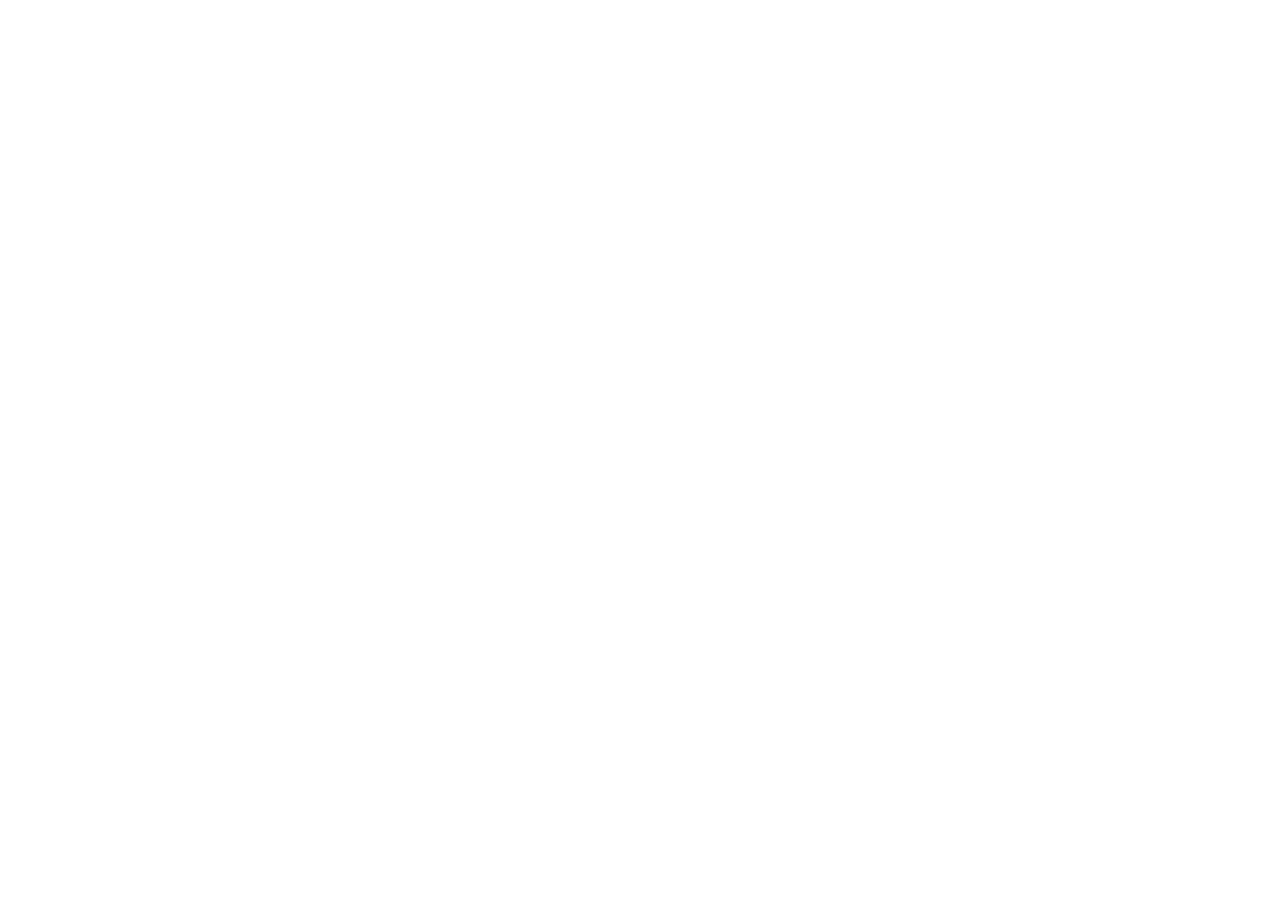
==== index.html @ fbd67e44 "main files created" ====
<!DOCTYPE html>
<html lang="en">
  <head>
    <meta charset="UTF-8" />
    <meta http-equiv="X-UA-Compatible" content="IE=edge" />
    <meta name="viewport" content="width=device-width, initial-scale=1.0" />
    <title>Document</title>
    <link
      href="https://cdn.jsdelivr.net/npm/bootstrap@5.3.0-alpha3/dist/css/bootstrap.min.css"
      rel="stylesheet"
      integrity="sha384-KK94CHFLLe+nY2dmCWGMq91rCGa5gtU4mk92HdvYe+M/SXH301p5ILy+dN9+nJOZ"
      crossorigin="anonymous"
    />
    <link rel="stylesheet" href="src/style.css" />
  </head>
  <body></body>
  <script
    src="https://cdn.jsdelivr.net/npm/bootstrap@5.3.0-alpha3/dist/js/bootstrap.bundle.min.js"
    integrity="sha384-ENjdO4Dr2bkBIFxQpeoTz1HIcje39Wm4jDKdf19U8gI4ddQ3GYNS7NTKfAdVQSZe"
    crossorigin="anonymous"
  ></script>
</html>
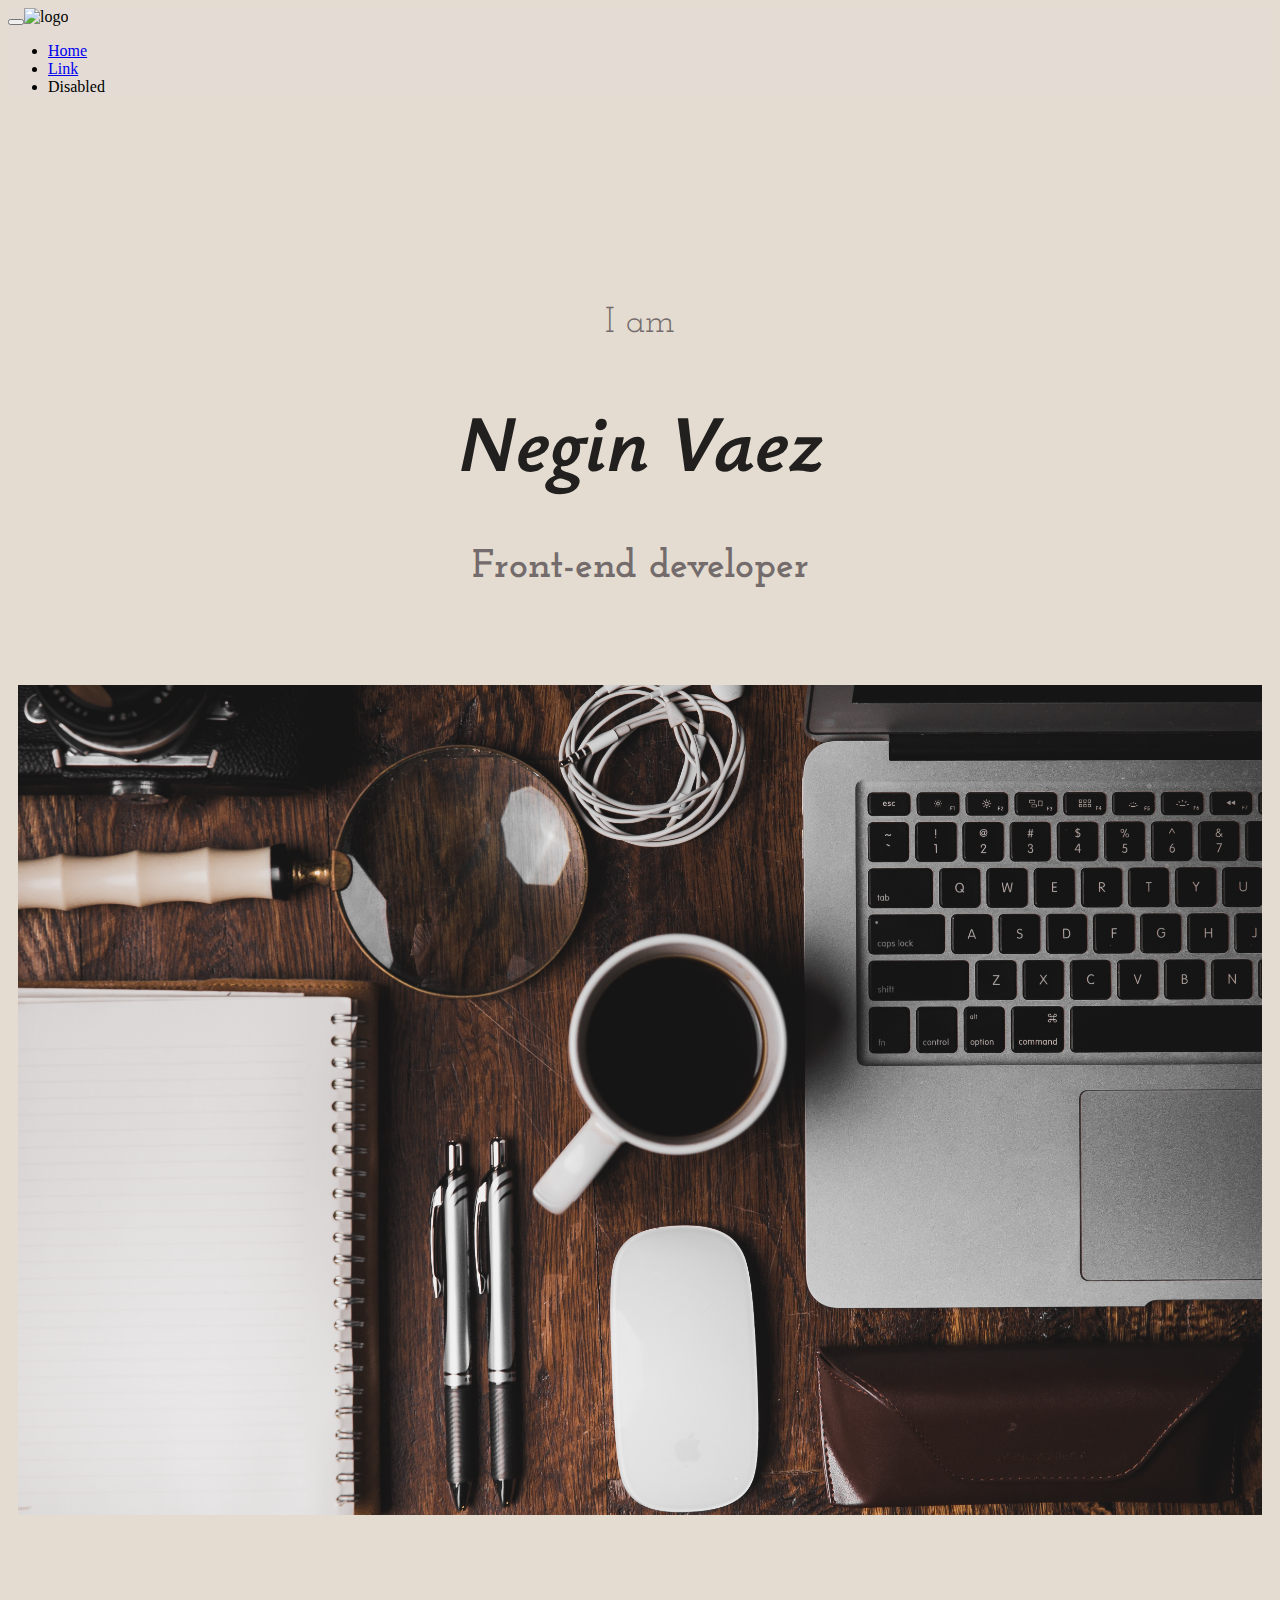
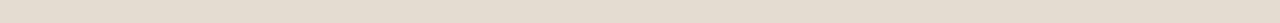
==== commit bb2b2254: "home page top (hero) designed" ====
--- a/index.html
+++ b/index.html
@@ -11,9 +11,68 @@
       integrity="sha384-KK94CHFLLe+nY2dmCWGMq91rCGa5gtU4mk92HdvYe+M/SXH301p5ILy+dN9+nJOZ"
       crossorigin="anonymous"
     />
+    <link rel="preconnect" href="https://fonts.googleapis.com" />
+    <link rel="preconnect" href="https://fonts.gstatic.com" crossorigin />
+    <link
+      href="https://fonts.googleapis.com/css2?family=Josefin+Slab&family=Ysabeau:ital@0;1&display=swap"
+      rel="stylesheet"
+    />
     <link rel="stylesheet" href="src/style.css" />
   </head>
-  <body></body>
+  <body>
+    <nav class="navbar navbar-expand-lg" style="background-color: #e4dcd4">
+      <div class="container-fluid">
+        <button
+          class="navbar-toggler"
+          type="button"
+          data-bs-toggle="collapse"
+          data-bs-target="#navbarTogglerDemo01"
+          aria-controls="navbarTogglerDemo01"
+          aria-expanded="false"
+          aria-label="Toggle navigation"
+        >
+          <span class="navbar-toggler-icon"></span></button
+        ><img
+          src="/media/3-1.png"
+          alt="logo"
+          class="navbar-brand"
+          width="250"
+        />
+        <div
+          class="collapse navbar-collapse justify-content-end"
+          id="navbarTogglerDemo01"
+        >
+          <ul class="navbar-nav mb-2 mb-lg-0">
+            <li class="nav-item">
+              <a class="nav-link active" aria-current="page" href="#">Home</a>
+            </li>
+            <li class="nav-item">
+              <a class="nav-link" href="#">Link</a>
+            </li>
+            <li class="nav-item">
+              <a class="nav-link disabled">Disabled</a>
+            </li>
+          </ul>
+        </div>
+      </div>
+    </nav>
+    <div class="container hemepage-top">
+      <div class="row">
+        <div class="col-md-6 hero">
+          <p>I am</p>
+          <h1>Negin Vaez</h1>
+          <h2>Front-end developer</h2>
+        </div>
+        <div class="col-md-6 hero-img">
+          <img
+            src="/media/hero img.jpg"
+            alt=""
+            width="100%"
+          />
+        </div>
+      </div>
+    </div>
+  </body>
   <script
     src="https://cdn.jsdelivr.net/npm/bootstrap@5.3.0-alpha3/dist/js/bootstrap.bundle.min.js"
     integrity="sha384-ENjdO4Dr2bkBIFxQpeoTz1HIcje39Wm4jDKdf19U8gI4ddQ3GYNS7NTKfAdVQSZe"
--- a/src/style.css
+++ b/src/style.css
@@ -0,0 +1,43 @@
+:root {
+  --main-title-font: "Ysabeau", sans-serif;
+  --main-text-font: "Josefin Slab", serif;
+  --background-color: #e4dcd1;
+  --main-title-color: #21201F;
+  --main-text-color: #746c6c;
+  --third-color: #74746c;
+}
+body {
+  background-color: var(--background-color);
+}
+.hemepage-top p {
+  font-family: var(--main-text-font);
+  color: var(--main-text-color);
+  font-size: 36px;
+  text-align: center;
+  line-height: 20px;
+}
+
+.hemepage-top h1 {
+  font-family: var(--main-title-font);
+  color: var(--main-title-color);
+  font-style: italic;
+  font-size: 80px;
+  text-align: center;
+}
+.hemepage-top h2 {
+  font-family: var(--main-text-font);
+  color: var(--main-text-color);
+  font-size: 40px;
+  text-align: center;
+}
+.hemepage-top {
+  padding: 100px 10px;
+
+}
+.hero{
+    padding: 65px 10px;
+}
+.hero-img {
+  display: flex;
+  justify-content: center;
+}
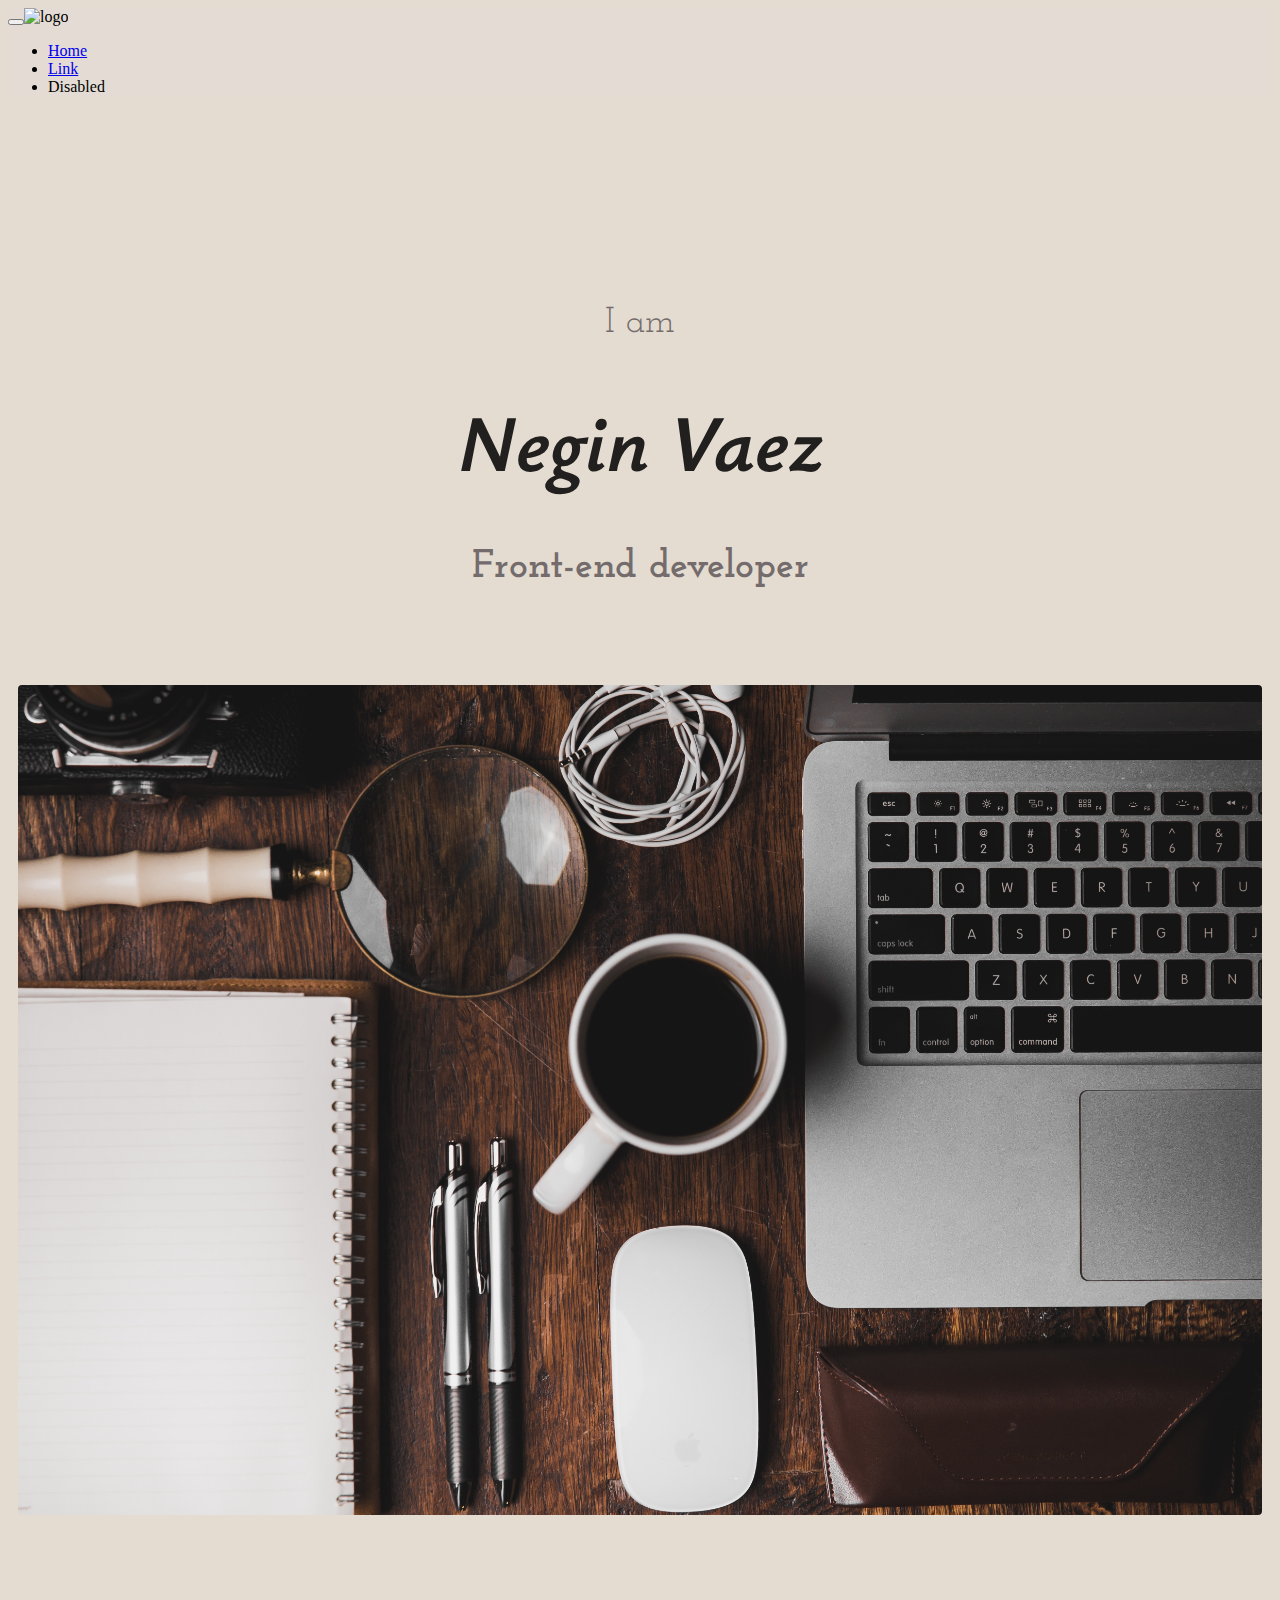
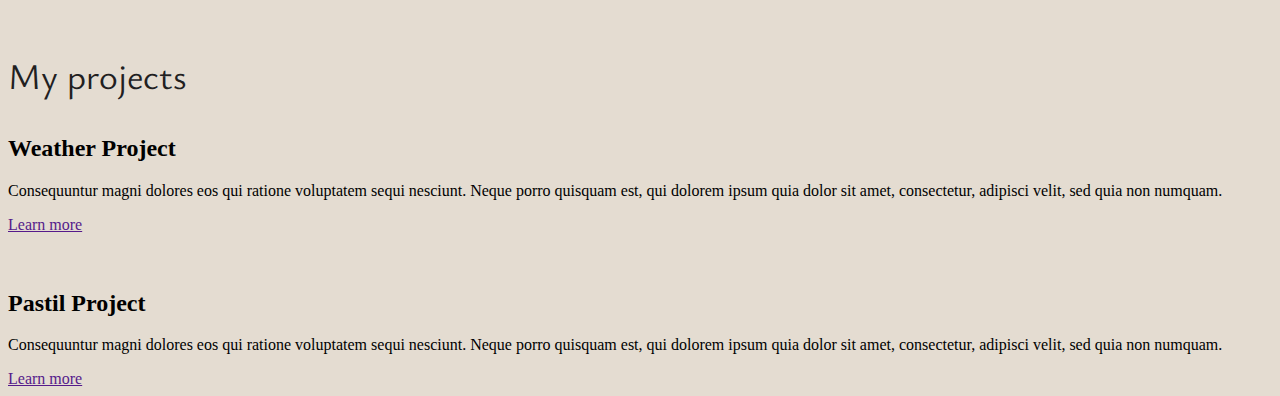
==== commit c2f03e10: "Update index.html" ====
--- a/index.html
+++ b/index.html
@@ -58,17 +58,76 @@
     </nav>
     <div class="container hemepage-top">
       <div class="row">
-        <div class="col-md-6 hero">
+        <div class="col hero">
           <p>I am</p>
           <h1>Negin Vaez</h1>
           <h2>Front-end developer</h2>
         </div>
-        <div class="col-md-6 hero-img">
+        <div class="col hero-img d-none d-lg-block">
           <img
             src="/media/hero img.jpg"
+            style="border-radius: 4px"
             alt=""
             width="100%"
           />
+        </div>
+      </div>
+    </div>
+    <div class="container">
+      <p
+        class="text-center mb-5"
+        style="
+          font-family: var(--main-title-font);
+          font-size: 36px;
+          color: var(--main-title-color);
+        "
+      >
+        My projects
+      </p>
+      <div class="row mb-5">
+        <div class="col">
+          <div class="projects">
+            <div class="project-description">
+              <h2 class="mb-4">Weather Project</h2>
+              <p class="mb-4">
+                Consequuntur magni dolores eos qui ratione voluptatem sequi
+                nesciunt. Neque porro quisquam est, qui dolorem ipsum quia dolor
+                sit amet, consectetur, adipisci velit, sed quia non numquam.
+              </p>
+              <a href="" class="btn btn-branding-outline mb-5">Learn more</a>
+            </div>
+          </div>
+        </div>
+        <div class="col d-none d-lg-block">
+          <img
+            src="/media/weather.png"
+            style="border-radius: 4px"
+            alt=""
+            width="100%"
+          />
+        </div>
+      </div>
+      <div class="row mb-5">
+        <div class="col d-none d-lg-block">
+          <img
+            src="/media/pastil.png"
+            style="border-radius: 4px"
+            alt=""
+            width="100%"
+          />
+        </div>
+        <div class="col">
+          <div class="projects">
+            <div class="project-description">
+              <h2 class="mb-4">Pastil Project</h2>
+              <p class="mb-4">
+                Consequuntur magni dolores eos qui ratione voluptatem sequi
+                nesciunt. Neque porro quisquam est, qui dolorem ipsum quia dolor
+                sit amet, consectetur, adipisci velit, sed quia non numquam.
+              </p>
+              <a href="" class="btn btn-branding-outline mb-5">Learn more</a>
+            </div>
+          </div>
         </div>
       </div>
     </div>
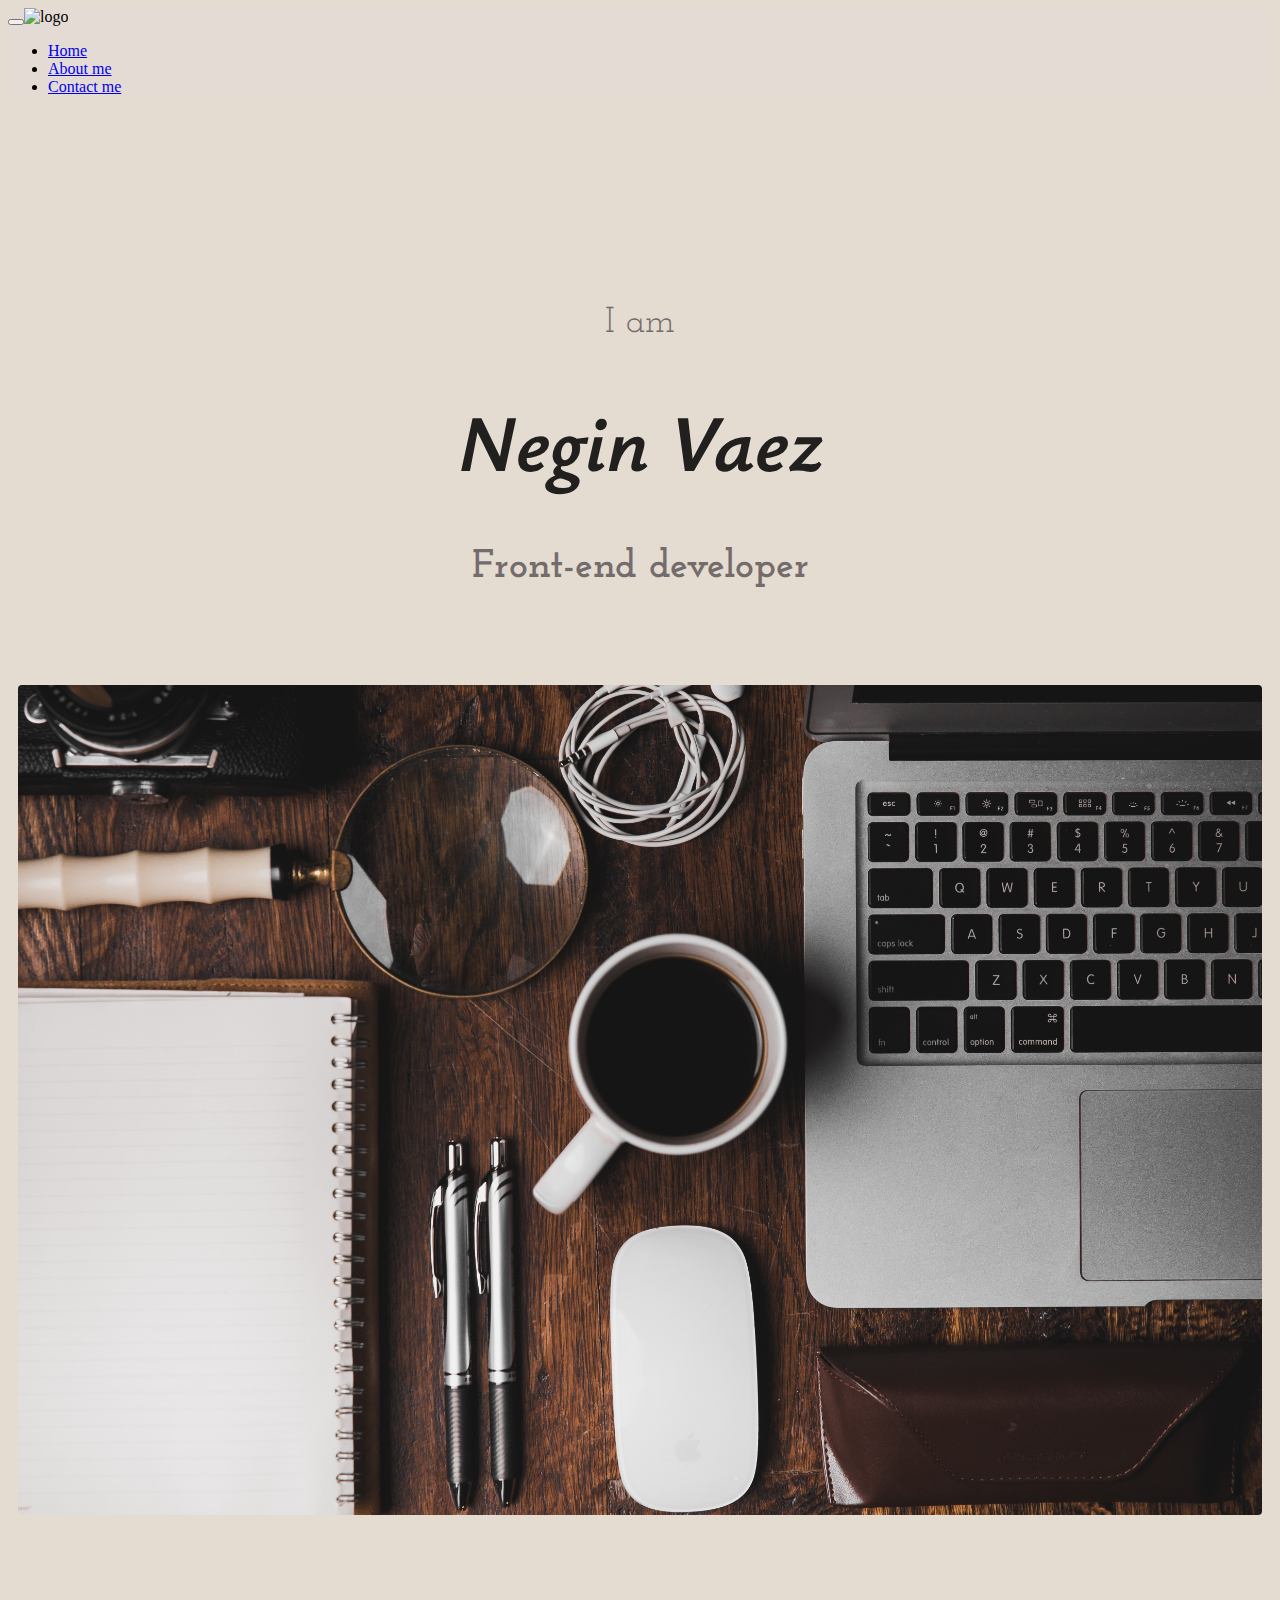
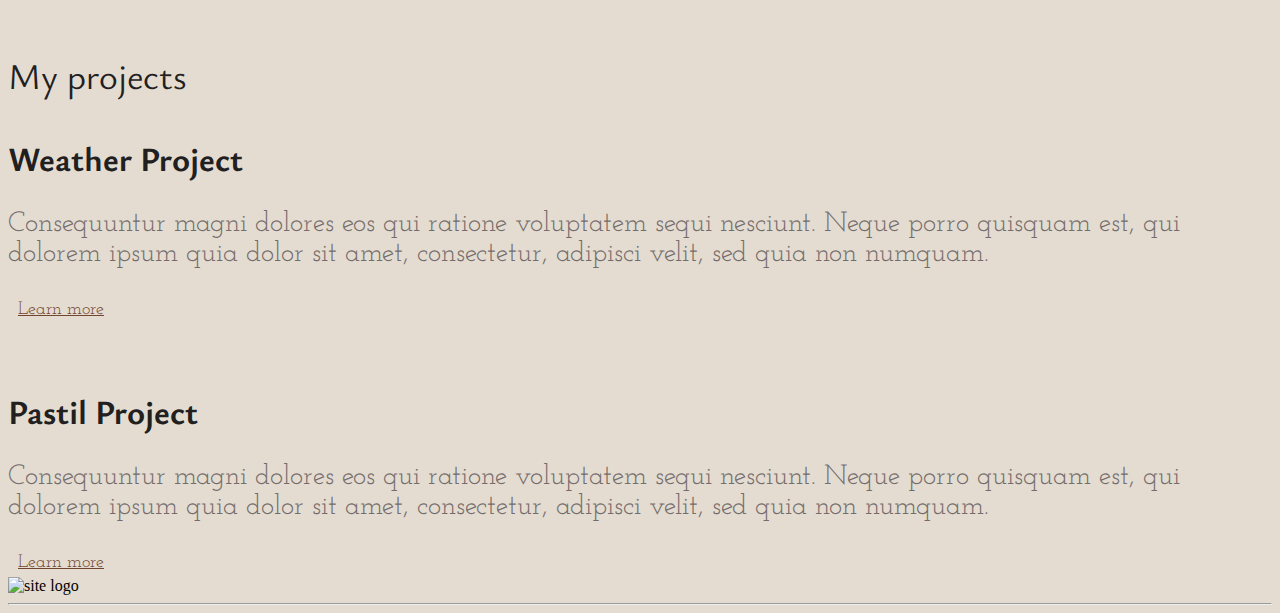
==== commit 29a87b87: "homepage contents completed" ====
--- a/index.html
+++ b/index.html
@@ -17,6 +17,10 @@
       href="https://fonts.googleapis.com/css2?family=Josefin+Slab&family=Ysabeau:ital@0;1&display=swap"
       rel="stylesheet"
     />
+    <script
+      src="https://kit.fontawesome.com/77f60f45f9.js"
+      crossorigin="anonymous"
+    ></script>
     <link rel="stylesheet" href="src/style.css" />
   </head>
   <body>
@@ -47,10 +51,10 @@
               <a class="nav-link active" aria-current="page" href="#">Home</a>
             </li>
             <li class="nav-item">
-              <a class="nav-link" href="#">Link</a>
+              <a class="nav-link" href="#">About me</a>
             </li>
             <li class="nav-item">
-              <a class="nav-link disabled">Disabled</a>
+              <a class="nav-link" href="#">Contact me</a>
             </li>
           </ul>
         </div>
@@ -131,6 +135,28 @@
         </div>
       </div>
     </div>
+    <div class="logo">
+      <img
+        src="/media/3-1.png"
+        alt="site logo"
+        width="200px"
+        class="mx-auto d-block mb-2"
+      />
+    </div>
+    <hr class="me-5 ms-5" />
+    <footer>
+      <div class="icons text-center mb-3">
+        <a href="https://www.instagram.com/negin_v_"
+          ><i class="fa-brands fa-instagram me-2" style="color: #21201f"></i
+        ></a>
+        <a href="https://t.me/neginvaez1"
+          ><i class="fa-brands fa-telegram me-2" style="color: #21201f"></i
+        ></a>
+        <a href="https://www.linkedin.com/in/negin-vaez/"
+          ><i class="fa-brands fa-linkedin" style="color: #21201f"></i
+        ></a>
+      </div>
+    </footer>
   </body>
   <script
     src="https://cdn.jsdelivr.net/npm/bootstrap@5.3.0-alpha3/dist/js/bootstrap.bundle.min.js"
--- a/src/style.css
+++ b/src/style.css
@@ -2,8 +2,9 @@
   --main-title-font: "Ysabeau", sans-serif;
   --main-text-font: "Josefin Slab", serif;
   --background-color: #e4dcd1;
-  --main-title-color: #21201F;
+  --main-title-color: #21201f;
   --main-text-color: #746c6c;
+  --second-color: #71452f;
   --third-color: #74746c;
 }
 body {
@@ -32,12 +33,50 @@
 }
 .hemepage-top {
   padding: 100px 10px;
-
 }
-.hero{
-    padding: 65px 10px;
+.hero {
+  padding: 65px 10px;
 }
 .hero-img {
   display: flex;
   justify-content: center;
 }
+
+.projects h2 {
+  font-size: 34px;
+  font-family: var(--main-title-font);
+  color: var(--main-title-color);
+}
+.projects p {
+  font-size: 28px;
+  font-family: var(--main-text-font);
+  line-height: 30px;
+   color: var(--main-text-color);
+}
+.btn-branding-outline {
+  color: var(--second-color);
+  border-color: var(--third-color);
+  border-radius: 4px;
+  font-size: 18px;
+  line-height: 27px;
+  padding: 5px 10px;
+  font-family: var(--main-text-font);
+}
+@media (max-width: 992px) {
+  .project-description {
+    padding: 0;
+    text-align: center;
+  }
+  .hero {
+    text-align: center;
+  }
+  .hero h1 {
+    font-size: 40px;
+  }
+  h2 {
+    font-size: 30px;
+  }
+  .projects p {
+    font-size: 20px;
+  }
+}
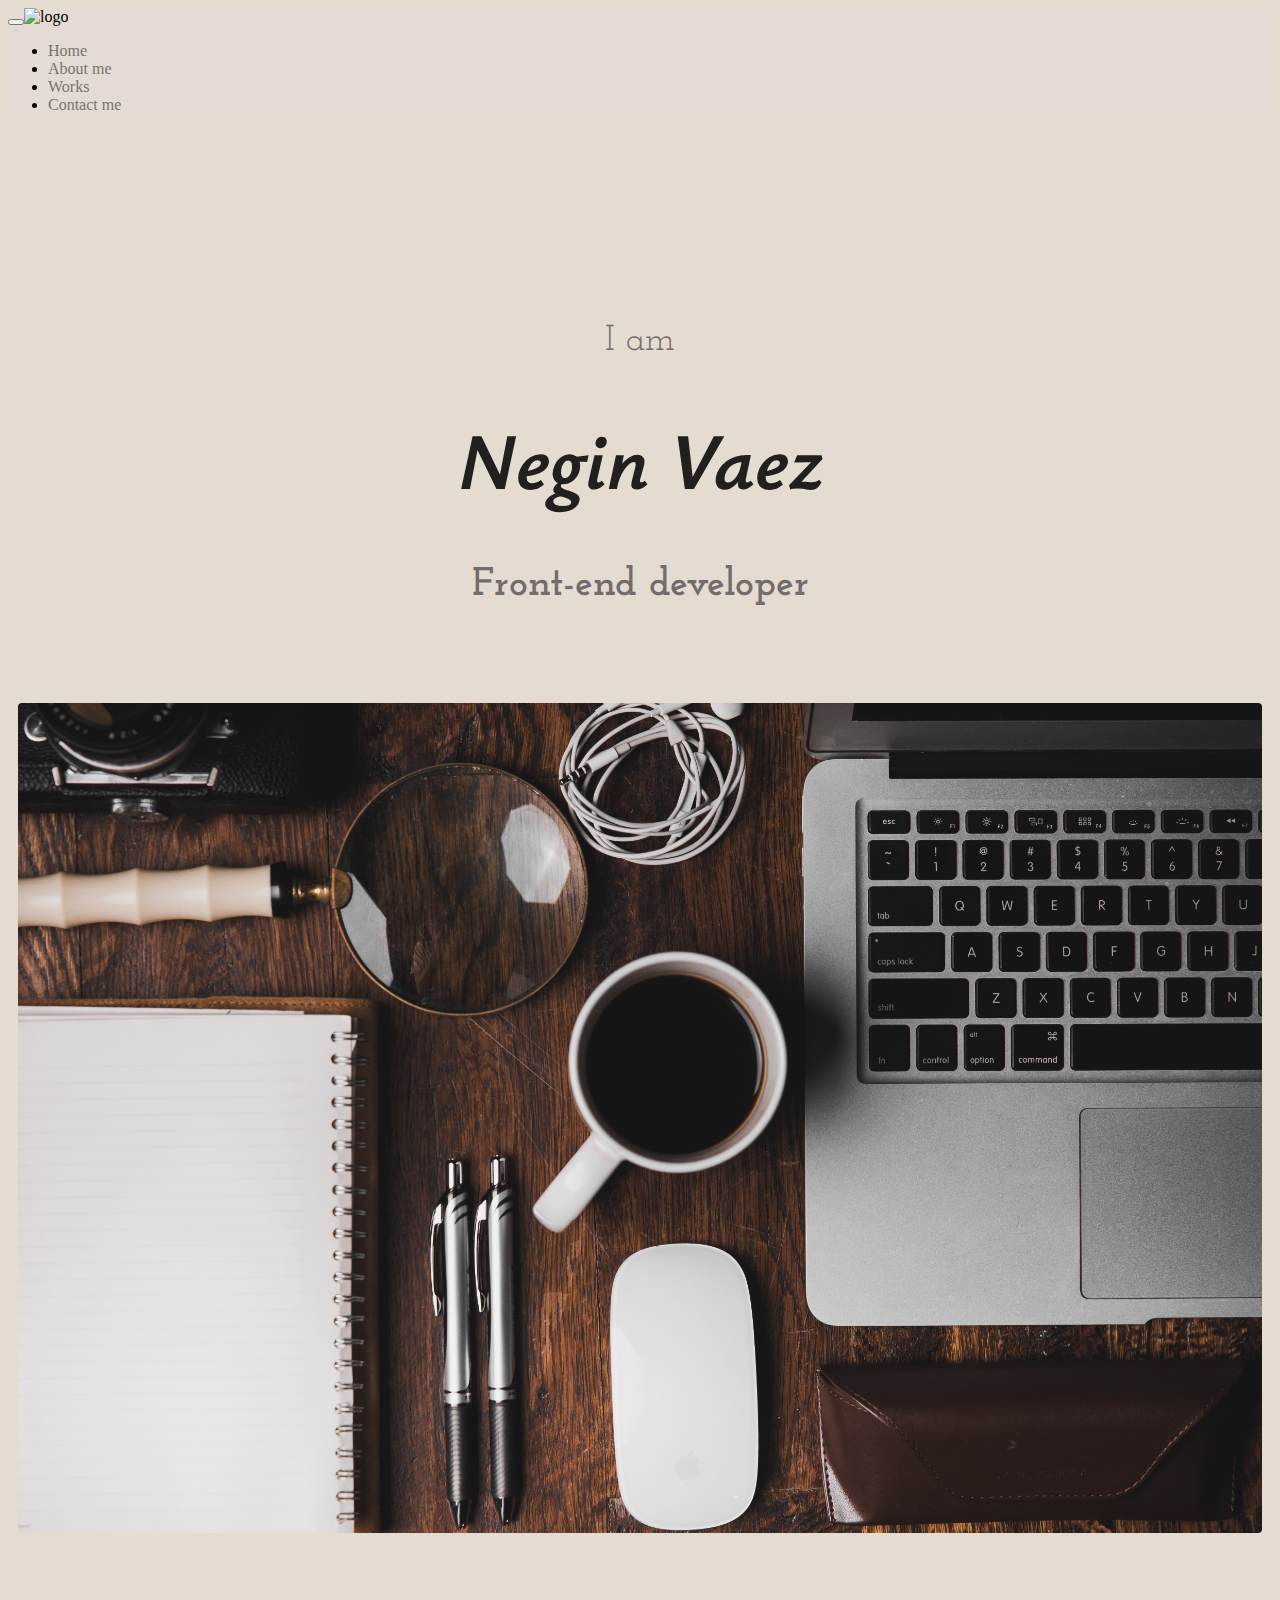
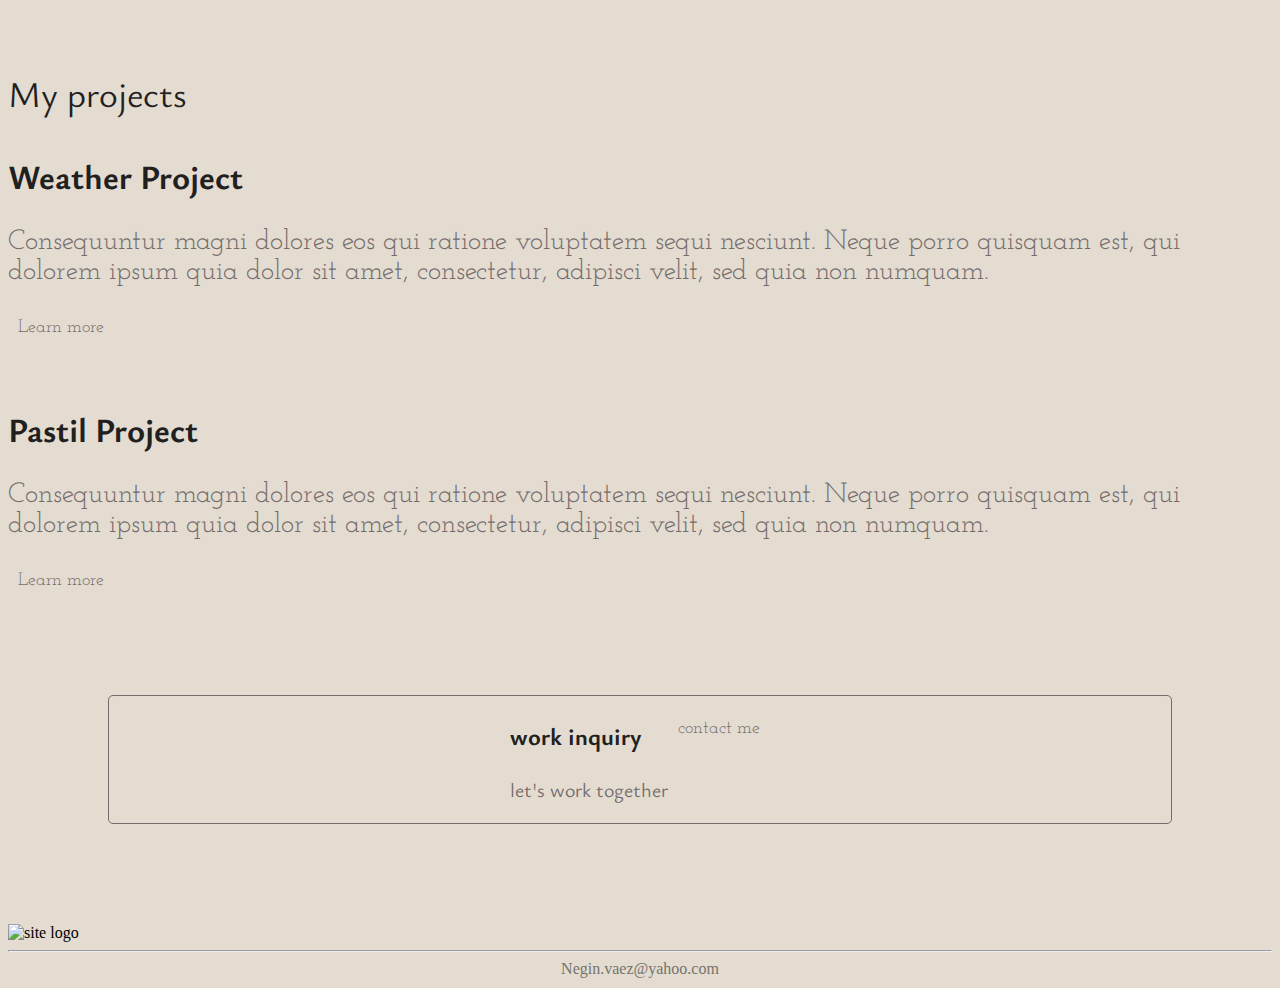
==== commit 9da34a8b: "footer" ====
--- a/index.html
+++ b/index.html
@@ -48,13 +48,16 @@
         >
           <ul class="navbar-nav mb-2 mb-lg-0">
             <li class="nav-item">
-              <a class="nav-link active" aria-current="page" href="#">Home</a>
+              <a class="nav-link active" aria-current="page" href="/">Home</a>
             </li>
             <li class="nav-item">
-              <a class="nav-link" href="#">About me</a>
+              <a class="nav-link" href="/about.html">About me</a>
             </li>
             <li class="nav-item">
-              <a class="nav-link" href="#">Contact me</a>
+              <a class="nav-link" href="/work.html">Works</a>
+            </li>
+            <li class="nav-item">
+              <a class="nav-link" href="/contact.html">Contact me</a>
             </li>
           </ul>
         </div>
@@ -77,7 +80,7 @@
         </div>
       </div>
     </div>
-    <div class="container">
+    <div class="container" id="projects">
       <p
         class="text-center mb-5"
         style="
@@ -135,6 +138,14 @@
         </div>
       </div>
     </div>
+
+    <div class="contact-box d-flex justify-content-between">
+      <div>
+        <h3>work inquiry</h3>
+        <p class="text-muted">let's work together</p>
+      </div>
+      <div class="button"><a href="" class="btn btn-branding-outline">contact me</a></div>
+    </div>
     <div class="logo">
       <img
         src="/media/3-1.png"
@@ -143,17 +154,27 @@
         class="mx-auto d-block mb-2"
       />
     </div>
+
     <hr class="me-5 ms-5" />
+
     <footer>
+      <div class="mail" class="d-flex justify-content-center">
+        <a href="mailto:Negin.vaez@yahoo.com" target="_blank"
+          >Negin.vaez@yahoo.com</a
+        >
+      </div>
       <div class="icons text-center mb-3">
-        <a href="https://www.instagram.com/negin_v_"
+        <a href="https://www.instagram.com/negin_v_" target="_blank"
           ><i class="fa-brands fa-instagram me-2" style="color: #21201f"></i
         ></a>
-        <a href="https://t.me/neginvaez1"
+        <a href="https://t.me/neginvaez1" target="_blank"
           ><i class="fa-brands fa-telegram me-2" style="color: #21201f"></i
         ></a>
-        <a href="https://www.linkedin.com/in/negin-vaez/"
-          ><i class="fa-brands fa-linkedin" style="color: #21201f"></i
+        <a href="https://www.linkedin.com/in/negin-vaez/" target="_blank"
+          ><i class="fa-brands fa-linkedin me-2" style="color: #21201f"></i
+        ></a>
+        <a href="https://github.com/NeginVaez/" target="_blank">
+          <i class="fa-brands fa-github" style="color: #21201f"></i
         ></a>
       </div>
     </footer>
--- a/src/style.css
+++ b/src/style.css
@@ -51,7 +51,7 @@
   font-size: 28px;
   font-family: var(--main-text-font);
   line-height: 30px;
-   color: var(--main-text-color);
+  color: var(--main-text-color);
 }
 .btn-branding-outline {
   color: var(--second-color);
@@ -61,6 +61,93 @@
   line-height: 27px;
   padding: 5px 10px;
   font-family: var(--main-text-font);
+}
+
+.about-top p {
+  font-family: var(--main-text-font);
+  color: var(--main-text-color);
+  font-size: 20px;
+  text-align: left;
+  line-height: 30px;
+}
+.about-top h1 {
+  font-family: var(--main-title-font);
+  color: var(--main-title-color);
+  font-style: italic;
+  font-size: 60px;
+  text-align: left;
+}
+.about-top h2 {
+  font-family: var(--main-text-font);
+  color: var(--main-text-color);
+  font-size: 40px;
+  text-align: left;
+}
+
+.about-img {
+  display: flex;
+  justify-content: center;
+}
+.work h1,
+.contact h1 {
+  font-family: var(--main-title-font);
+  color: var(--main-title-color);
+  font-style: italic;
+  font-size: 40px;
+  text-align: left;
+}
+.work h2,
+.contact h2,
+.contact-box h3 {
+  font-family: var(--main-title-font);
+  font-size: 24px;
+  color: var(--main-title-color);
+}
+.work p,
+.contact p,
+.contact-box p {
+  font-family: var(--main-title-font);
+  font-size: 20px;
+  color: var(--main-text-color);
+}
+a:link {
+  color: var(--third-color);
+  text-decoration: none;
+}
+a:visited {
+  color: var(--main-text-color);
+  text-decoration: none;
+}
+
+a:hover {
+  color: var(--main-title-color);
+  text-decoration: none;
+  transition: all 200ms ease-in-out;
+}
+a:active {
+  color: var(--second-color);
+  text-decoration: none;
+}
+footer .mail {
+  text-align: center;
+  margin-bottom: 10px;
+}
+footer .icons a:hover {
+  opacity: 70%;
+  transition: all 200ms ease-in-out;
+}
+.contact-box {
+  display: flex;
+  justify-content: center;
+  padding: 0px 100px;
+  border: solid 1px;
+  border-radius: 5px;
+  border-color: var(--main-text-color);
+  margin: 100px;
+}
+
+.contact-box .button {
+  margin-top: 20px;
 }
 @media (max-width: 992px) {
   .project-description {
@@ -79,4 +166,27 @@
   .projects p {
     font-size: 20px;
   }
+  .hemepage-top {
+    padding: 0px;
+  }
+  .navbar-brand {
+    width: 200px;
+    margin: 0;
+  }
+  .contact-box {
+    padding: 10px;
+    margin: 30px;
+    border: solid 1px;
+    border-radius: 5px;
+    border-color: var(--main-text-color);
+  }
+  .contact-box h3 {
+    font-size: 24px;
+  }
+  .btn {
+    font-size: 18px;
+  }
+  .contact-box 0 {
+    font-size: 18px;
+  }
 }
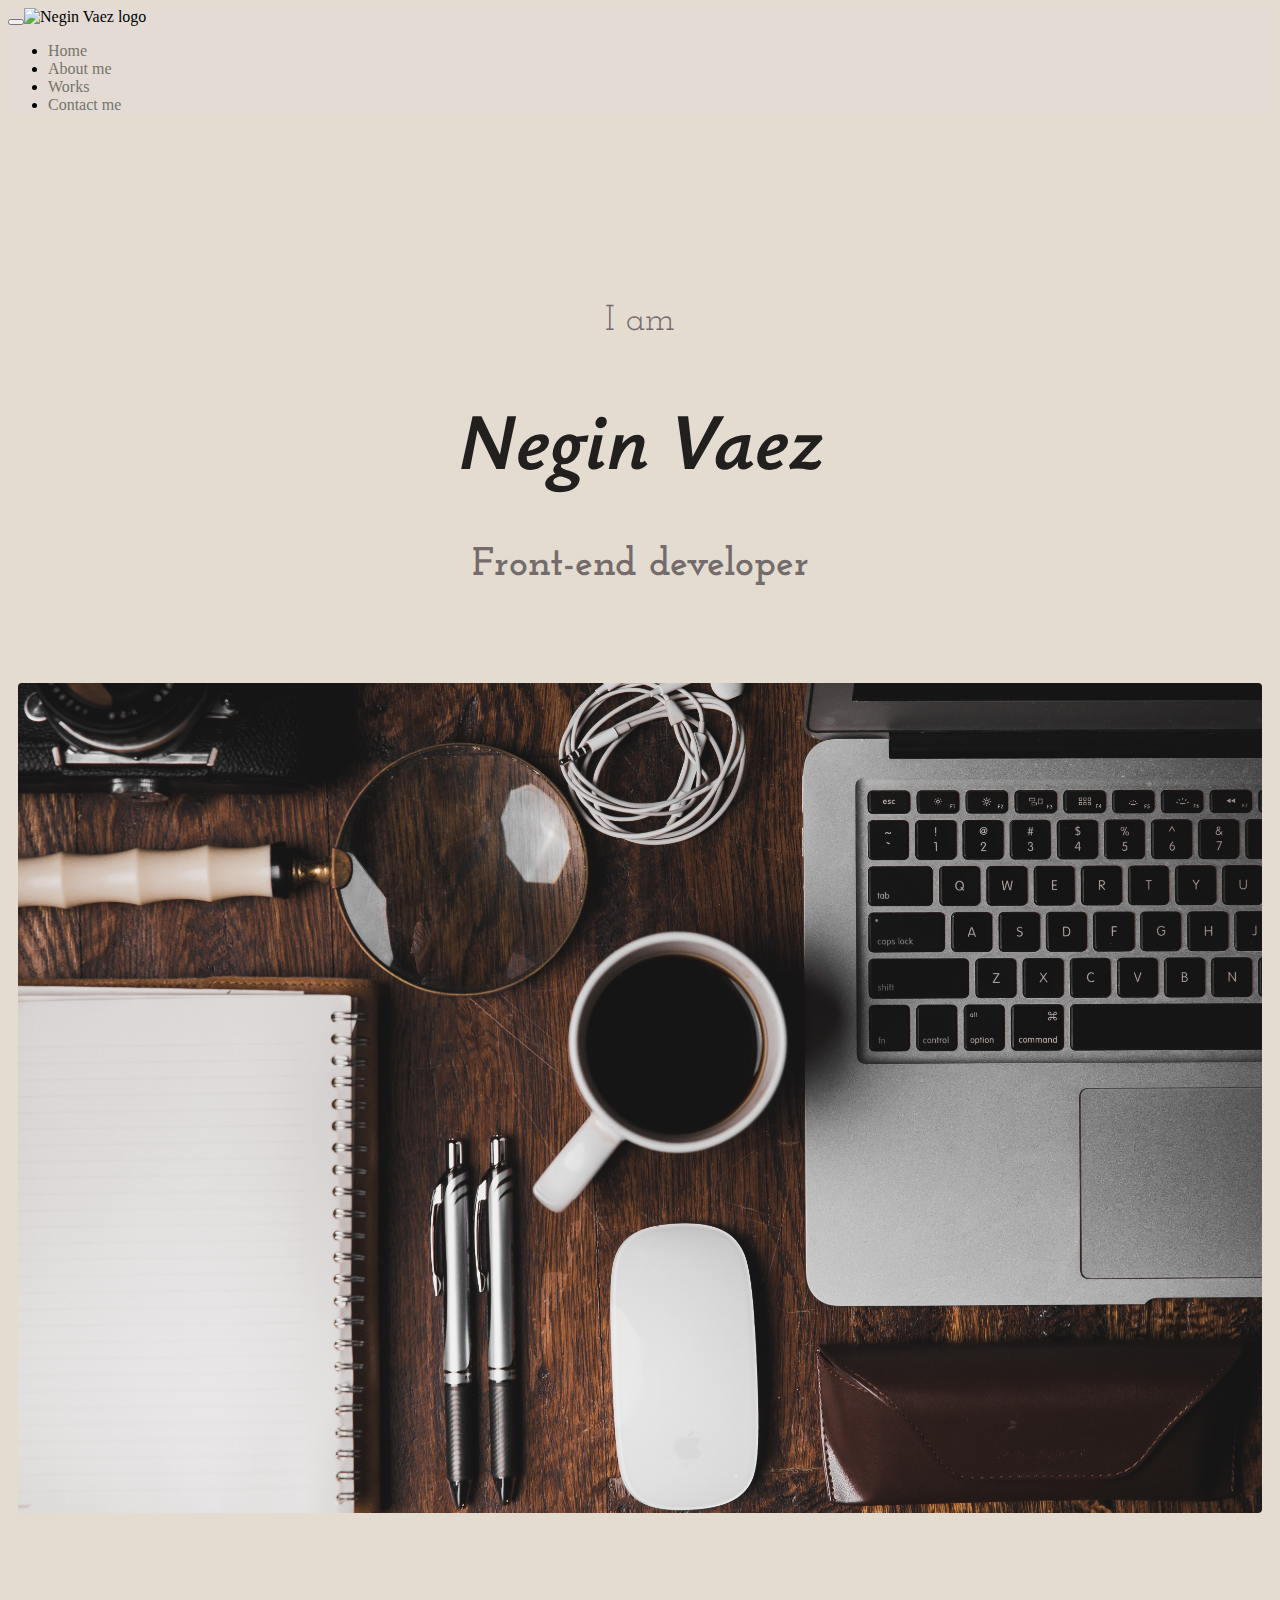
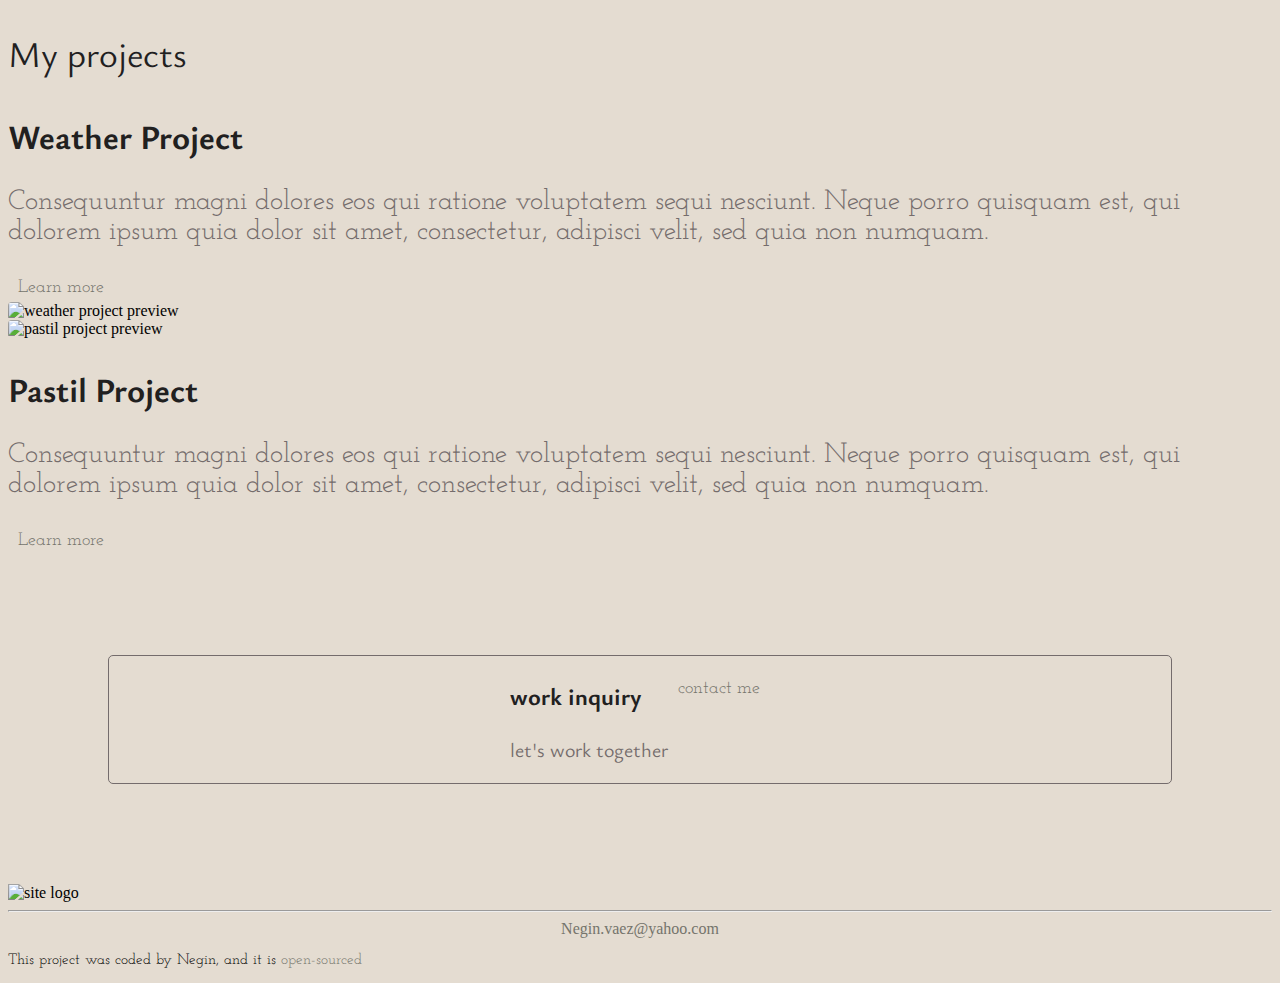
==== commit c654eb07: "SEO" ====
--- a/index.html
+++ b/index.html
@@ -4,7 +4,11 @@
     <meta charset="UTF-8" />
     <meta http-equiv="X-UA-Compatible" content="IE=edge" />
     <meta name="viewport" content="width=device-width, initial-scale=1.0" />
-    <title>Document</title>
+    <meta
+      name="description"
+      content="Negin Vaez is a front-end developer based in Iran"
+    />
+    <title>Negin Vaez</title>
     <link
       href="https://cdn.jsdelivr.net/npm/bootstrap@5.3.0-alpha3/dist/css/bootstrap.min.css"
       rel="stylesheet"
@@ -38,7 +42,7 @@
           <span class="navbar-toggler-icon"></span></button
         ><img
           src="/media/3-1.png"
-          alt="logo"
+          alt="Negin Vaez logo"
           class="navbar-brand"
           width="250"
         />
@@ -48,16 +52,28 @@
         >
           <ul class="navbar-nav mb-2 mb-lg-0">
             <li class="nav-item">
-              <a class="nav-link active" aria-current="page" href="/">Home</a>
-            </li>
-            <li class="nav-item">
-              <a class="nav-link" href="/about.html">About me</a>
-            </li>
-            <li class="nav-item">
-              <a class="nav-link" href="/work.html">Works</a>
-            </li>
-            <li class="nav-item">
-              <a class="nav-link" href="/contact.html">Contact me</a>
+              <a
+                class="nav-link active"
+                aria-current="page"
+                href="/"
+                title="homepage"
+                >Home</a
+              >
+            </li>
+            <li class="nav-item">
+              <a class="nav-link" href="/about.html" title="about Negin "
+                >About me</a
+              >
+            </li>
+            <li class="nav-item">
+              <a class="nav-link" href="/work.html" title="Negin's works"
+                >Works</a
+              >
+            </li>
+            <li class="nav-item">
+              <a class="nav-link" href="/contact.html" title="contact page"
+                >Contact me</a
+              >
             </li>
           </ul>
         </div>
@@ -74,7 +90,7 @@
           <img
             src="/media/hero img.jpg"
             style="border-radius: 4px"
-            alt=""
+            alt="hero image"
             width="100%"
           />
         </div>
@@ -101,7 +117,9 @@
                 nesciunt. Neque porro quisquam est, qui dolorem ipsum quia dolor
                 sit amet, consectetur, adipisci velit, sed quia non numquam.
               </p>
-              <a href="" class="btn btn-branding-outline mb-5">Learn more</a>
+              <a href="/work.html" class="btn btn-branding-outline mb-5"
+                >Learn more</a
+              >
             </div>
           </div>
         </div>
@@ -109,7 +127,7 @@
           <img
             src="/media/weather.png"
             style="border-radius: 4px"
-            alt=""
+            alt="weather project preview"
             width="100%"
           />
         </div>
@@ -119,7 +137,7 @@
           <img
             src="/media/pastil.png"
             style="border-radius: 4px"
-            alt=""
+            alt="pastil project preview "
             width="100%"
           />
         </div>
@@ -132,7 +150,9 @@
                 nesciunt. Neque porro quisquam est, qui dolorem ipsum quia dolor
                 sit amet, consectetur, adipisci velit, sed quia non numquam.
               </p>
-              <a href="" class="btn btn-branding-outline mb-5">Learn more</a>
+              <a href="/work.html" class="btn btn-branding-outline mb-5"
+                >Learn more</a
+              >
             </div>
           </div>
         </div>
@@ -144,7 +164,9 @@
         <h3>work inquiry</h3>
         <p class="text-muted">let's work together</p>
       </div>
-      <div class="button"><a href="" class="btn btn-branding-outline">contact me</a></div>
+      <div class="button">
+        <a href="/contact.html" class="btn btn-branding-outline">contact me</a>
+      </div>
     </div>
     <div class="logo">
       <img
@@ -164,19 +186,36 @@
         >
       </div>
       <div class="icons text-center mb-3">
-        <a href="https://www.instagram.com/negin_v_" target="_blank"
+        <a
+          href="https://www.instagram.com/negin_v_"
+          target="_blank"
+          title="instagram page"
           ><i class="fa-brands fa-instagram me-2" style="color: #21201f"></i
         ></a>
-        <a href="https://t.me/neginvaez1" target="_blank"
+        <a href="https://t.me/neginvaez1" target="_blank" title="telegram"
           ><i class="fa-brands fa-telegram me-2" style="color: #21201f"></i
         ></a>
-        <a href="https://www.linkedin.com/in/negin-vaez/" target="_blank"
+        <a
+          href="https://www.linkedin.com/in/negin-vaez/"
+          target="_blank"
+          title="linkedin profile"
           ><i class="fa-brands fa-linkedin me-2" style="color: #21201f"></i
         ></a>
-        <a href="https://github.com/NeginVaez/" target="_blank">
+        <a
+          href="https://github.com/NeginVaez/"
+          target="_blank"
+          title="github profile"
+        >
           <i class="fa-brands fa-github" style="color: #21201f"></i
         ></a>
       </div>
+      <p
+        class="text-center mt-4"
+        style="font-size: 15px; font-family: var(--main-text-font)"
+      >
+        This project was coded by Negin, and it is
+        <a href="https://github.com/NeginVaez/my-portfolio" target="_blank"> open-sourced</a>
+      </p>
     </footer>
   </body>
   <script
--- a/src/style.css
+++ b/src/style.css
@@ -32,7 +32,7 @@
   text-align: center;
 }
 .hemepage-top {
-  padding: 100px 10px;
+  padding: 80px 10px;
 }
 .hero {
   padding: 65px 10px;
@@ -186,7 +186,7 @@
   .btn {
     font-size: 18px;
   }
-  .contact-box 0 {
+  .contact-box p {
     font-size: 18px;
   }
 }
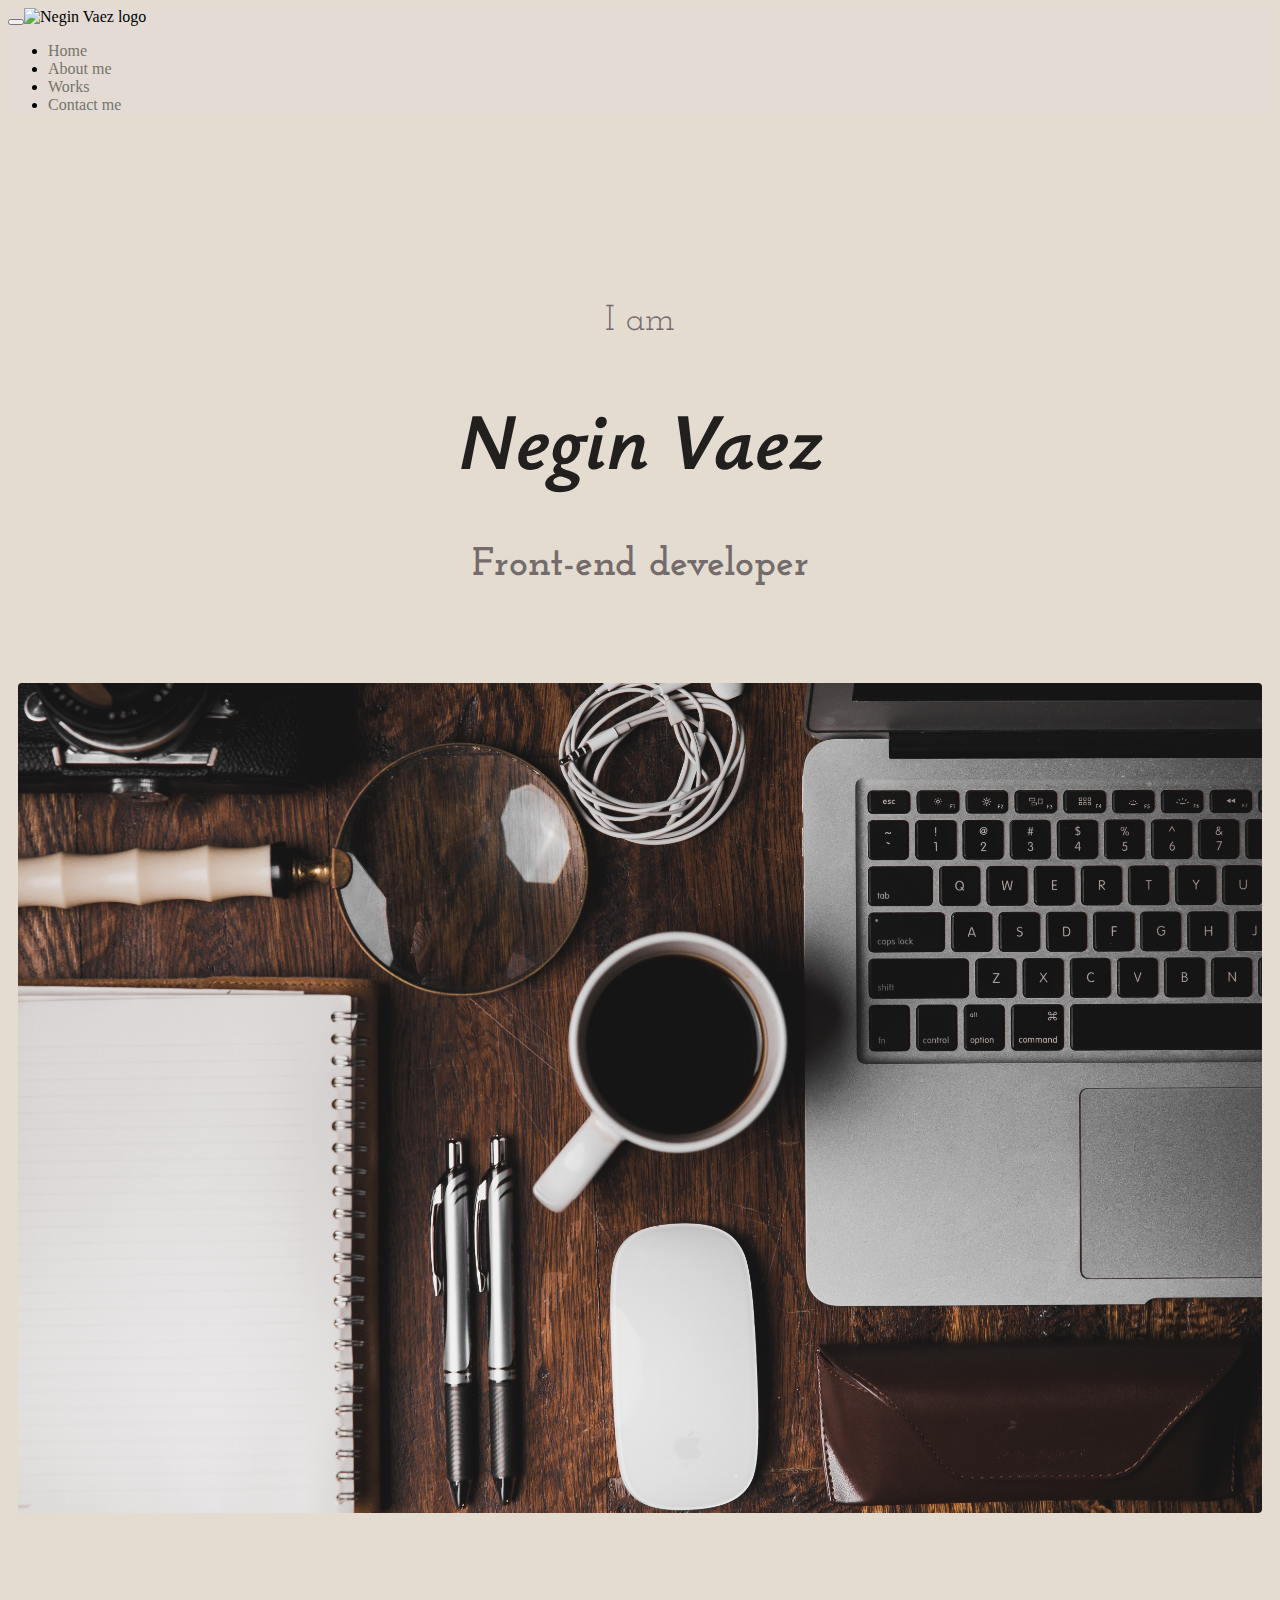
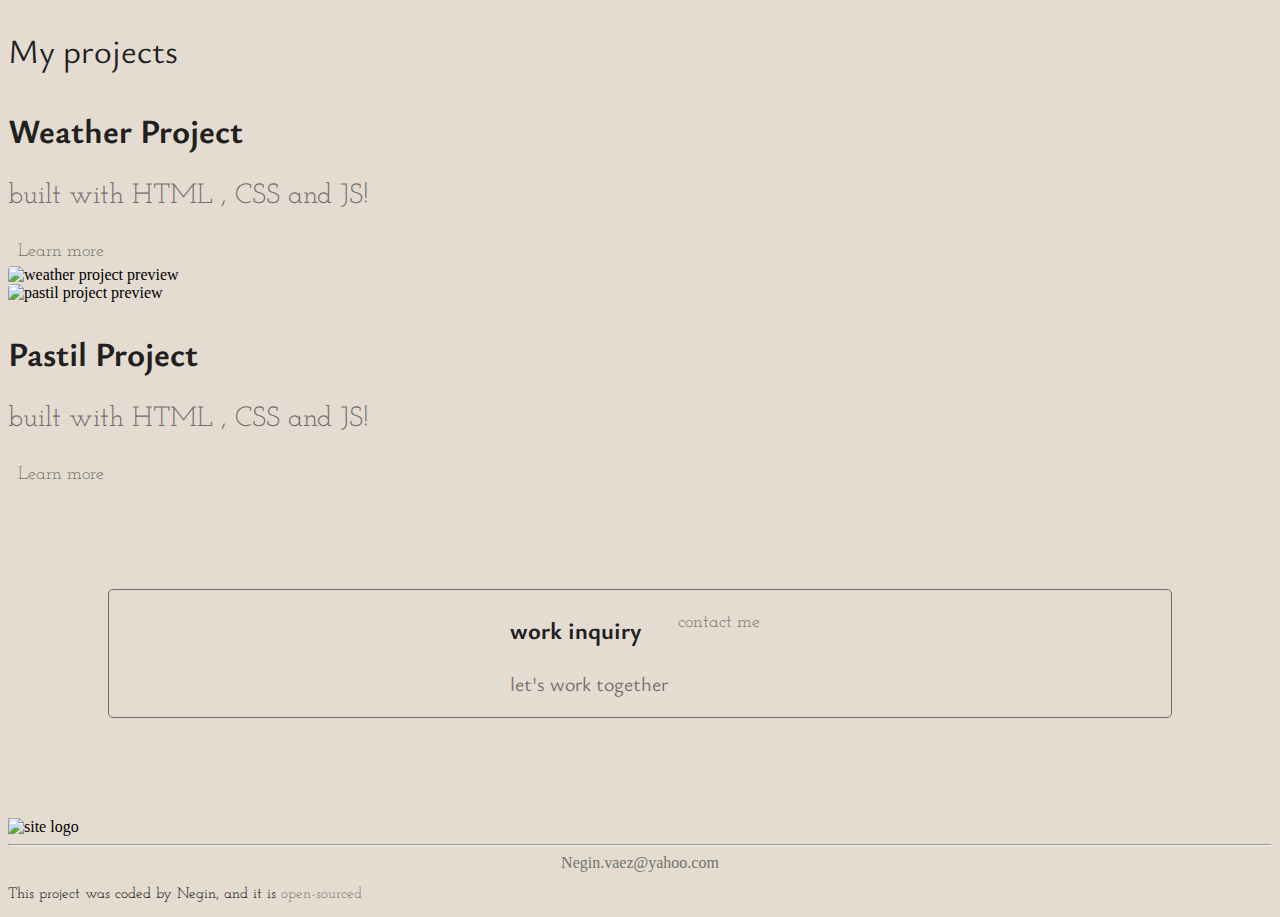
==== commit dad51afc: "responsive edits & horizontal scrollbar hidden" ====
--- a/index.html
+++ b/index.html
@@ -98,25 +98,21 @@
     </div>
     <div class="container" id="projects">
       <p
-        class="text-center mb-5"
+        class="text-center mb-5 mt-5 my-projects"
         style="
           font-family: var(--main-title-font);
-          font-size: 36px;
+
           color: var(--main-title-color);
         "
       >
         My projects
       </p>
-      <div class="row mb-5">
+      <div class="row mb-4">
         <div class="col">
           <div class="projects">
             <div class="project-description">
               <h2 class="mb-4">Weather Project</h2>
-              <p class="mb-4">
-                Consequuntur magni dolores eos qui ratione voluptatem sequi
-                nesciunt. Neque porro quisquam est, qui dolorem ipsum quia dolor
-                sit amet, consectetur, adipisci velit, sed quia non numquam.
-              </p>
+              <p class="mb-4">built with HTML , CSS and JS!</p>
               <a href="/work.html" class="btn btn-branding-outline mb-5"
                 >Learn more</a
               >
@@ -145,11 +141,7 @@
           <div class="projects">
             <div class="project-description">
               <h2 class="mb-4">Pastil Project</h2>
-              <p class="mb-4">
-                Consequuntur magni dolores eos qui ratione voluptatem sequi
-                nesciunt. Neque porro quisquam est, qui dolorem ipsum quia dolor
-                sit amet, consectetur, adipisci velit, sed quia non numquam.
-              </p>
+              <p class="mb-4">built with HTML , CSS and JS!</p>
               <a href="/work.html" class="btn btn-branding-outline mb-5"
                 >Learn more</a
               >
@@ -214,7 +206,9 @@
         style="font-size: 15px; font-family: var(--main-text-font)"
       >
         This project was coded by Negin, and it is
-        <a href="https://github.com/NeginVaez/my-portfolio" target="_blank"> open-sourced</a>
+        <a href="https://github.com/NeginVaez/my-portfolio" target="_blank">
+          open-sourced</a
+        >
       </p>
     </footer>
   </body>
--- a/src/style.css
+++ b/src/style.css
@@ -42,7 +42,8 @@
   justify-content: center;
 }
 
-.projects h2 {
+.projects h2,
+.my-projects {
   font-size: 34px;
   font-family: var(--main-title-font);
   color: var(--main-title-color);
@@ -53,6 +54,7 @@
   line-height: 30px;
   color: var(--main-text-color);
 }
+
 .btn-branding-outline {
   color: var(--second-color);
   border-color: var(--third-color);
@@ -149,28 +151,50 @@
 .contact-box .button {
   margin-top: 20px;
 }
+body {
+  
+  overflow-x: hidden; /* Hide horizontal scrollbar */
+}
 @media (max-width: 992px) {
   .project-description {
     padding: 0;
     text-align: center;
-  }
+    display: block;
+  }
+
   .hero {
     text-align: center;
-  }
+    padding: 10px 0px;
+   }
   .hero h1 {
-    font-size: 40px;
-  }
-  h2 {
-    font-size: 30px;
+    font-size: 32px;
+  }
+  .hero h2,
+  .hero p {
+    font-size: 28px;
+  }
+
+  .projects h2 {
+    font-size: 20px;
   }
   .projects p {
+    font-size: 15px;
+  }
+  .my-projects {
     font-size: 20px;
+  }
+  #projects {
+    display: block;
+    margin: 0 auto;
+    padding: 0;
+    max-width: 480px;
   }
   .hemepage-top {
     padding: 0px;
-  }
-  .navbar-brand {
-    width: 200px;
+    
+  }
+  nav .navbar-brand {
+    width: 150px;
     margin: 0;
   }
   .contact-box {
@@ -190,3 +214,4 @@
     font-size: 18px;
   }
 }
+ 
